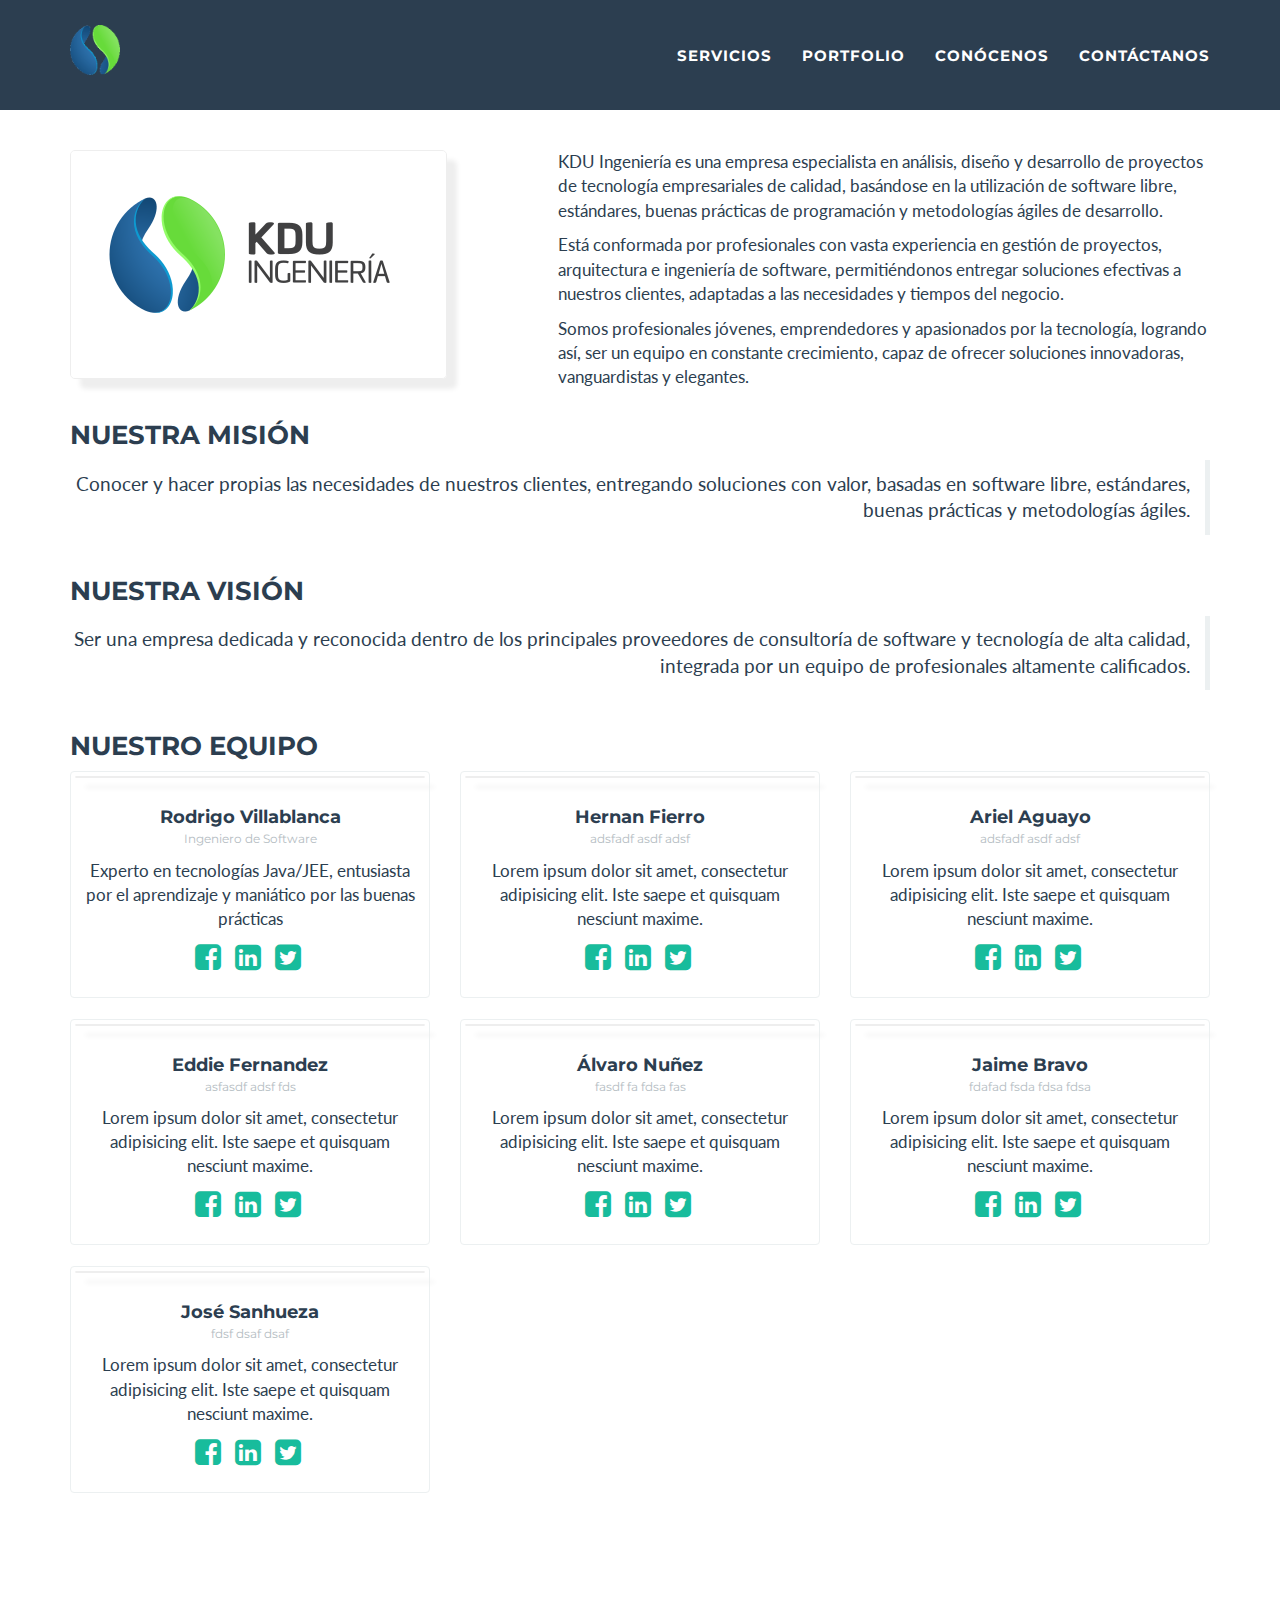
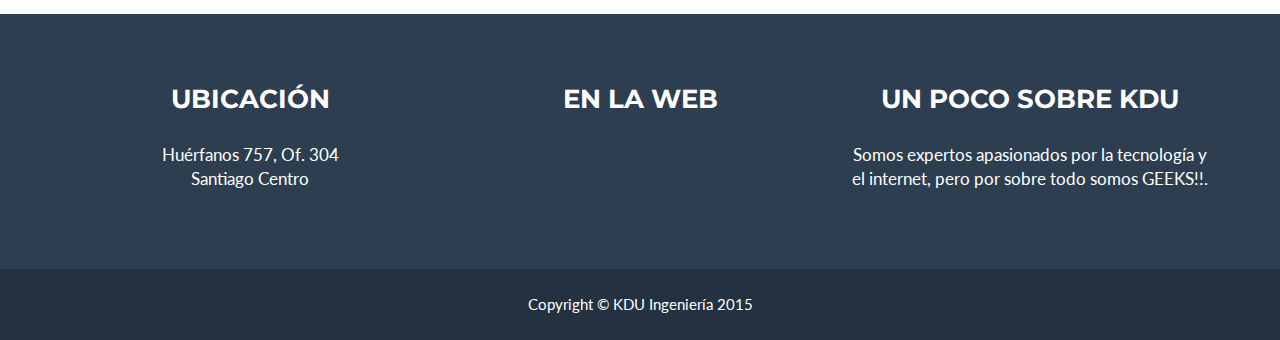
==== about.html @ 7735a039 "Fix" ====
<!DOCTYPE html>
<html lang="en">
    <head>
        <meta charset="utf-8">
        <meta http-equiv="X-UA-Compatible" content="IE=edge">
        <meta name="viewport" content="width=device-width, initial-scale=1">
        <!--@todo Pendiente-->
        <meta name="description" content="">
        <meta name="author" content="Rodrigo Villablanca">
        <title>KDU Ingeniería</title>

        <link href="css/bootstrap.css" rel="stylesheet">
        <link href="css/freelancer.css" rel="stylesheet">
        <link rel="stylesheet" href="css/animate.min.css" type="text/css">
        <link href="font-awesome/css/font-awesome.css" rel="stylesheet" type="text/css">
        <link href="http://fonts.googleapis.com/css?family=Montserrat:400,700" rel="stylesheet" type="text/css">
        <link href="http://fonts.googleapis.com/css?family=Lato:400,700,400italic,700italic" rel="stylesheet" type="text/css">

        <!-- HTML5 Shim and Respond.js IE8 support of HTML5 elements and media queries -->
        <!-- WARNING: Respond.js doesn't work if you view the page via file:// -->
        <!--[if lt IE 9]>
            <script src="https://oss.maxcdn.com/libs/html5shiv/3.7.0/html5shiv.js"></script>
            <script src="https://oss.maxcdn.com/libs/respond.js/1.4.2/respond.min.js"></script>
        <![endif]-->

    </head>
    <body id="page-top">

        <!-- Navigation -->
        <nav class="navbar navbar-default navbar-fixed-top">
            <div class="container">
                <!-- Brand and toggle get grouped for better mobile display -->
                <div class="navbar-header page-scroll">
                    <button type="button" class="navbar-toggle" data-toggle="collapse" data-target="#bs-example-navbar-collapse-1">
                        <span class="sr-only">Toggle navigation</span>
                        <span class="icon-bar"></span>
                        <span class="icon-bar"></span>
                        <span class="icon-bar"></span>
                    </button>

                    <a href="index.html"><img class="img-responsive" width="50" height="50" src="img/profile.png" alt=""></a>
                </div>

                <!-- Collect the nav links, forms, and other content for toggling -->
                <div class="collapse navbar-collapse" id="bs-example-navbar-collapse-1">
                    <ul class="nav navbar-nav navbar-right">
                        <li class="hidden">
                            <a href="#page-top"></a>
                        </li>
                        <li class="page-scroll">
                            <a href="services.html">Servicios</a>
                        </li>
                        <li class="page-scroll">
                            <a href="portafolio.html">Portfolio</a>
                        </li>
                        <li class="page-scroll">
                            <a href="about.html">Conócenos</a>
                        </li>
                        <li class="page-scroll">
                            <a href="contact.html">Contáctanos</a>
                        </li>
                    </ul>
                </div>
                <!-- /.navbar-collapse -->
            </div>
            <!-- /.container-fluid -->
        </nav>

        <section id="about">
            <div class="container">
                <div class="row">
                    <div class="col-sm-4">
                        <img src="img/about.png" class="wow pulse"/>
                    </div>
                    <div class="col-sm-7 col-sm-offset-1">
                        <p>KDU Ingeniería es una empresa especialista en análisis, diseño y desarrollo de proyectos de tecnología
                            empresariales de calidad, basándose en la utilización de software libre, estándares, buenas prácticas de
                            programación y metodologías ágiles de desarrollo.</p>
                        <p>Está conformada por profesionales con vasta experiencia en gestión de proyectos,
                            arquitectura e ingeniería de software, permitiéndonos entregar soluciones efectivas a nuestros clientes,
                            adaptadas a las necesidades y tiempos del negocio.</p>
                        <p>Somos profesionales jóvenes, emprendedores y apasionados por la tecnología, logrando así, ser un
                            equipo en constante crecimiento, capaz de ofrecer soluciones innovadoras, vanguardistas y elegantes.</p>
                    </div>
                </div>
                <div class="row mision">
                    <div class="col-sm-12">
                        <h3>Nuestra Misión</h3>
                        <blockquote class="blockquote-reverse">
                            Conocer y hacer propias las necesidades de nuestros clientes, entregando soluciones con valor, basadas
                            en software libre, estándares, buenas prácticas y metodologías ágiles.
                        </blockquote>
                    </div>
                </div>
                <div class="row mision">
                    <div class="col-sm-12">
                        <h3>Nuestra Visión</h3>
                        <blockquote class="blockquote-reverse">
                            Ser una empresa dedicada y reconocida dentro de los principales proveedores de consultoría de software
                            y tecnología de alta calidad, integrada por un equipo de profesionales altamente calificados.
                        </blockquote>
                    </div>
                </div>
                <div class="row team">
                    <div class="col-sm-12">
                        <h3>Nuestro equipo</h3>
                    </div>
                    <div class="col-sm-4 text-center">
                        <div class="thumbnail">
                            <img class="img-responsive" src="http://placehold.it/750x450" alt="">
                            <div class="caption">
                                <h3>Rodrigo Villablanca<br>
                                    <small>Ingeniero de Software</small>
                                </h3>
                                <p>Experto en tecnologías Java/JEE, entusiasta por el aprendizaje y maniático por las buenas prácticas</p>
                                <ul class="list-inline">
                                    <li><a href="#"><i class="fa fa-2x fa-facebook-square"></i></a>
                                    </li>
                                    <li><a href="#"><i class="fa fa-2x fa-linkedin-square"></i></a>
                                    </li>
                                    <li><a href="#"><i class="fa fa-2x fa-twitter-square"></i></a>
                                    </li>
                                </ul>
                            </div>
                        </div>
                    </div>
                    <div class="col-sm-4 text-center">
                        <div class="thumbnail">
                            <img class="img-responsive" src="http://placehold.it/750x450" alt="">
                            <div class="caption">
                                <h3>Hernan Fierro<br>
                                    <small>adsfadf asdf adsf </small>
                                </h3>
                                <p>Lorem ipsum dolor sit amet, consectetur adipisicing elit. Iste saepe et quisquam nesciunt maxime.</p>
                                <ul class="list-inline">
                                    <li><a href="#"><i class="fa fa-2x fa-facebook-square"></i></a>
                                    </li>
                                    <li><a href="#"><i class="fa fa-2x fa-linkedin-square"></i></a>
                                    </li>
                                    <li><a href="#"><i class="fa fa-2x fa-twitter-square"></i></a>
                                    </li>
                                </ul>
                            </div>
                        </div>
                    </div>
                    <div class="col-sm-4 text-center">
                        <div class="thumbnail">
                            <img class="img-responsive" src="http://placehold.it/750x450" alt="">
                            <div class="caption">
                                <h3>Ariel Aguayo<br>
                                    <small>adsfadf asdf adsf </small>
                                </h3>
                                <p>Lorem ipsum dolor sit amet, consectetur adipisicing elit. Iste saepe et quisquam nesciunt maxime.</p>
                                <ul class="list-inline">
                                    <li><a href="#"><i class="fa fa-2x fa-facebook-square"></i></a>
                                    </li>
                                    <li><a href="#"><i class="fa fa-2x fa-linkedin-square"></i></a>
                                    </li>
                                    <li><a href="#"><i class="fa fa-2x fa-twitter-square"></i></a>
                                    </li>
                                </ul>
                            </div>
                        </div>
                    </div>
                    <div class="col-sm-4 text-center">
                        <div class="thumbnail">
                            <img class="img-responsive" src="http://placehold.it/750x450" alt="">
                            <div class="caption">
                                <h3>Eddie Fernandez<br>
                                    <small> asfasdf adsf fds</small>
                                </h3>
                                <p>Lorem ipsum dolor sit amet, consectetur adipisicing elit. Iste saepe et quisquam nesciunt maxime.</p>
                                <ul class="list-inline">
                                    <li><a href="#"><i class="fa fa-2x fa-facebook-square"></i></a>
                                    </li>
                                    <li><a href="#"><i class="fa fa-2x fa-linkedin-square"></i></a>
                                    </li>
                                    <li><a href="#"><i class="fa fa-2x fa-twitter-square"></i></a>
                                    </li>
                                </ul>
                            </div>
                        </div>
                    </div>
                    <div class="col-sm-4 text-center">
                        <div class="thumbnail">
                            <img class="img-responsive" src="http://placehold.it/750x450" alt="">
                            <div class="caption">
                                <h3>Álvaro Nuñez<br>
                                    <small> fasdf fa fdsa fas </small>
                                </h3>
                                <p>Lorem ipsum dolor sit amet, consectetur adipisicing elit. Iste saepe et quisquam nesciunt maxime.</p>
                                <ul class="list-inline">
                                    <li><a href="#"><i class="fa fa-2x fa-facebook-square"></i></a>
                                    </li>
                                    <li><a href="#"><i class="fa fa-2x fa-linkedin-square"></i></a>
                                    </li>
                                    <li><a href="#"><i class="fa fa-2x fa-twitter-square"></i></a>
                                    </li>
                                </ul>
                            </div>
                        </div>
                    </div>
                    <div class="col-sm-4 text-center">
                        <div class="thumbnail">
                            <img class="img-responsive" src="http://placehold.it/750x450" alt="">
                            <div class="caption">
                                <h3>Jaime Bravo<br>
                                    <small> fdafad fsda fdsa fdsa </small>
                                </h3>
                                <p>Lorem ipsum dolor sit amet, consectetur adipisicing elit. Iste saepe et quisquam nesciunt maxime.</p>
                                <ul class="list-inline">
                                    <li><a href="#"><i class="fa fa-2x fa-facebook-square"></i></a>
                                    </li>
                                    <li><a href="#"><i class="fa fa-2x fa-linkedin-square"></i></a>
                                    </li>
                                    <li><a href="#"><i class="fa fa-2x fa-twitter-square"></i></a>
                                    </li>
                                </ul>
                            </div>
                        </div>
                    </div>
                    <div class="col-sm-4 text-center">
                        <div class="thumbnail">
                            <img class="img-responsive" src="http://placehold.it/750x450" alt="">
                            <div class="caption">
                                <h3>José Sanhueza<br>
                                    <small> fdsf dsaf dsaf </small>
                                </h3>
                                <p>Lorem ipsum dolor sit amet, consectetur adipisicing elit. Iste saepe et quisquam nesciunt maxime.</p>
                                <ul class="list-inline">
                                    <li><a href="#"><i class="fa fa-2x fa-facebook-square"></i></a>
                                    </li>
                                    <li><a href="#"><i class="fa fa-2x fa-linkedin-square"></i></a>
                                    </li>
                                    <li><a href="#"><i class="fa fa-2x fa-twitter-square"></i></a>
                                    </li>
                                </ul>
                            </div>
                        </div>
                    </div>
                </div>
            </div>
        </section>



        <!-- Footer -->
        <footer class="text-center">
            <div class="footer-above">
                <div class="container">
                    <div class="row">
                        <div class="footer-col col-sm-4">
                            <h3>Ubicación</h3>
                            <p>Huérfanos 757, Of. 304<br/>Santiago Centro</p>
                        </div>
                        <div class="footer-col col-sm-4">
                            <h3>En la Web</h3>
                            <ul class="list-inline">
                                <li class="wow slideInUp">
                                    <a href="#" class="btn-social btn-outline"><i class="fa fa-fw fa-facebook"></i></a>
                                </li>
                                <li class="wow slideInDown">
                                    <a href="#" class="btn-social btn-outline"><i class="fa fa-fw fa-twitter"></i></a>
                                </li>
                                <li class="wow slideInUp">
                                    <a href="#" class="btn-social btn-outline"><i class="fa fa-fw fa-linkedin"></i></a>
                                </li>
                            </ul>
                        </div>
                        <div class="footer-col col-sm-4">
                            <h3>Un poco sobre KDU</h3>
                            <p>Somos expertos apasionados por la tecnología y el internet, pero por sobre todo somos GEEKS!!.</p>
                        </div>
                    </div>
                </div>
            </div>
            <div class="footer-below">
                <div class="container">
                    <div class="row">
                        <div class="col-lg-12">
                            Copyright &copy; KDU Ingeniería 2015
                        </div>
                    </div>
                </div>
            </div>
        </footer>

        <!-- Scroll to Top Button (Only visible on small and extra-small screen sizes) -->
        <div class="scroll-top page-scroll visible-xs visible-sm">
            <a class="btn btn-primary" href="#page-top">
                <i class="fa fa-chevron-up"></i>
            </a>
        </div>

        <script src="js/jquery.js"></script>
        <script src="js/bootstrap.js"></script>

        <script src="http://cdnjs.cloudflare.com/ajax/libs/jquery-easing/1.3/jquery.easing.min.js"></script>
        <script src="js/classie.js"></script>
        <script src="js/cbpAnimatedHeader.js"></script>

        <script src="js/jquery.easing.min.js"></script>
        <script src="js/wow.min.js"></script>

        <script src="js/jqBootstrapValidation.js"></script>
        <script src="js/contact_me.js"></script>

        <script src="js/freelancer.js"></script>
    </body>

</html>
---- css/freelancer.css ----
/*!
 * Start Bootstrap - Freelancer Bootstrap Theme (http://startbootstrap.com)
 * Code licensed under the Apache License v2.0.
 * For details, see http://www.apache.org/licenses/LICENSE-2.0.
 */

body {
    overflow-x: hidden;
}

p {
    font-size: 17px;
}

p.small {
    font-size: 16px;
}

a,
a:hover,
a:focus,
a:active,
a.active {
    outline: 0;
    color: #18bc9c;
}

h1,
h2,
h3,
h4,
h5,
h6 {
    text-transform: uppercase;
    font-family: Montserrat,"Helvetica Neue",Helvetica,Arial,sans-serif;
    font-weight: 700;
}

hr.star-light,
hr.star-primary {
    margin: 25px auto 30px;
    padding: 0;
    max-width: 250px;
    border: 0;
    border-top: solid 5px;
    text-align: center;
}

hr.star-light:after,
hr.star-primary:after {
    content: "\f005";
    display: inline-block;
    position: relative;
    top: -.8em;
    padding: 0 .25em;
    font-family: FontAwesome;
    font-size: 2em;
}

hr.star-light {
    border-color: #fff;
}

hr.star-light:after {
    color: #fff;
    background-color: #18bc9c;
}

hr.star-primary {
    border-color: #2c3e50;
}

hr.star-primary:after {
    color: #2c3e50;
    background-color: #fff;
}

.img-centered {
    margin: 0 auto;
}

header {
    text-align: center;
    color: #fff;
    background: #18bc9c;
}

header .container {
    padding-top: 100px;
    padding-bottom: 50px;
}

header img {
    display: block;
    margin: 0 auto 20px;
}

header .intro-text .name {
    display: block;
    text-transform: uppercase;
    font-family: Montserrat,"Helvetica Neue",Helvetica,Arial,sans-serif;
    font-size: 2em;
    font-weight: 700;
}

header .intro-text .skills {
    font-size: 1.25em;
    font-weight: 300;
}

@media(min-width:768px) {
    header .container {
        padding-top: 200px;
        padding-bottom: 100px;
    }

    header .intro-text .name {
        font-size: 4.75em;
    }

    header .intro-text .skills {
        font-size: 1.75em;
    }
}

@media(min-width:768px) {
    .navbar-fixed-top {
        padding: 25px 0;
        -webkit-transition: padding .3s;
        -moz-transition: padding .3s;
        transition: padding .3s;
    }

    .navbar-fixed-top .navbar-brand {
        font-size: 2em;
        -webkit-transition: all .3s;
        -moz-transition: all .3s;
        transition: all .3s;
    }

    .navbar-fixed-top.navbar-shrink {
        padding: 10px 0;
    }

    .navbar-fixed-top.navbar-shrink .navbar-brand {
        font-size: 1.5em;
    }
}

.navbar {
    text-transform: uppercase;
    font-family: Montserrat,"Helvetica Neue",Helvetica,Arial,sans-serif;
    font-weight: 700;
}

.navbar a:focus {
    outline: 0;
}

.navbar .navbar-nav {
    letter-spacing: 1px;
}

.navbar .navbar-nav li a:focus {
    outline: 0;
}

.navbar-default,
.navbar-inverse {
    border: 0;
}

section {
    padding: 100px 0;
}

section h2 {
    margin: 0;
    font-size: 3em;
}

section.success {
    color: #fff;
    background: #18bc9c;
}

section.success a,
section.success a:hover,
section.success a:focus,
section.success a:active,
section.success a.active {
    outline: 0;
    color: #2c3e50;
}

@media(max-width:767px) {
    section {
        padding: 75px 0;
    }

    section.first {
        padding-top: 75px;
    }
}

#portfolio .portfolio-item {
    right: 0;
    margin: 0 0 15px;
}

#portfolio .portfolio-item .portfolio-link {
    display: block;
    position: relative;
    margin: 0 auto;
    max-width: 400px;
}

#portfolio .portfolio-item .portfolio-link .caption {
    position: absolute;
    width: 100%;
    height: 100%;
    opacity: 0;
    background: rgba(24,188,156,.9);
    -webkit-transition: all ease .5s;
    -moz-transition: all ease .5s;
    transition: all ease .5s;
}

#portfolio .portfolio-item .portfolio-link .caption:hover {
    opacity: 1;
}

#portfolio .portfolio-item .portfolio-link .caption .caption-content {
    position: absolute;
    top: 50%;
    width: 100%;
    height: 20px;
    margin-top: -12px;
    text-align: center;
    font-size: 20px;
    color: #fff;
}

#portfolio .portfolio-item .portfolio-link .caption .caption-content i {
    margin-top: -12px;
}

#portfolio .portfolio-item .portfolio-link .caption .caption-content h3,
#portfolio .portfolio-item .portfolio-link .caption .caption-content h4 {
    margin: 0;
}

#portfolio * {
    z-index: 2;
}

@media(min-width:767px) {
    #portfolio .portfolio-item {
        margin: 0 0 30px;
    }
}

.btn-outline {
    margin-top: 15px;
    border: solid 2px #fff;
    font-size: 20px;
    color: #fff;
    background: 0 0;
    transition: all .3s ease-in-out;
}

.btn-outline:hover,
.btn-outline:focus,
.btn-outline:active,
.btn-outline.active {
    border: solid 2px #fff;
    color: #18bc9c;
    background: #fff;
}

.floating-label-form-group {
    position: relative;
    margin-bottom: 0;
    padding-bottom: .5em;
    border-bottom: 1px solid #eee;
}

.floating-label-form-group input,
.floating-label-form-group textarea {
    z-index: 1;
    position: relative;
    padding-right: 0;
    padding-left: 0;
    border: 0;
    border-radius: 0;
    font-size: 1.5em;
    background: 0 0;
    box-shadow: none!important;
    resize: none;
}

.floating-label-form-group label {
    display: block;
    z-index: 0;
    position: relative;
    top: 2em;
    margin: 0;
    font-size: .85em;
    line-height: 1.764705882em;
    vertical-align: middle;
    vertical-align: baseline;
    opacity: 0;
    -webkit-transition: top .3s ease,opacity .3s ease;
    -moz-transition: top .3s ease,opacity .3s ease;
    -ms-transition: top .3s ease,opacity .3s ease;
    transition: top .3s ease,opacity .3s ease;
}

.floating-label-form-group::not(:first-child) {
    padding-left: 14px;
    border-left: 1px solid #eee;
}

.floating-label-form-group-with-value label {
    top: 0;
    opacity: 1;
}

.floating-label-form-group-with-focus label {
    color: #18bc9c;
}

form .row:first-child .floating-label-form-group {
    border-top: 1px solid #eee;
}

footer {
    color: #fff;
}

footer h3 {
    margin-bottom: 30px;
}

footer .footer-above {
    padding-top: 50px;
    background-color: #2c3e50;
}

footer .footer-col {
    margin-bottom: 50px;
}

footer .footer-below {
    padding: 25px 0;
    background-color: #233140;
}

.btn-social {
    display: inline-block;
    width: 50px;
    height: 50px;
    border: 2px solid #fff;
    border-radius: 100%;
    text-align: center;
    font-size: 20px;
    line-height: 45px;
}

.btn:focus,
.btn:active,
.btn.active {
    outline: 0;
}

.scroll-top {
    z-index: 1049;
    position: fixed;
    right: 2%;
    bottom: 2%;
    width: 50px;
    height: 50px;
}

.scroll-top .btn {
    width: 50px;
    height: 50px;
    border-radius: 100%;
    font-size: 20px;
    line-height: 28px;
}

.scroll-top .btn:focus {
    outline: 0;
}

.portfolio-modal .modal-content {
    padding: 100px 0;
    min-height: 100%;
    border: 0;
    border-radius: 0;
    text-align: center;
    background-clip: border-box;
    -webkit-box-shadow: none;
    box-shadow: none;
}

.portfolio-modal .modal-content h2 {
    margin: 0;
    font-size: 3em;
}

.portfolio-modal .modal-content img {
    margin-bottom: 30px;
}

.portfolio-modal .modal-content .item-details {
    margin: 30px 0;
}

.portfolio-modal .close-modal {
    position: absolute;
    top: 25px;
    right: 25px;
    width: 75px;
    height: 75px;
    background-color: transparent;
    cursor: pointer;
}

.portfolio-modal .close-modal:hover {
    opacity: .3;
}

.portfolio-modal .close-modal .lr {
    z-index: 1051;
    width: 1px;
    height: 75px;
    margin-left: 35px;
    background-color: #2c3e50;
    -webkit-transform: rotate(45deg);
    -ms-transform: rotate(45deg);
    transform: rotate(45deg);
}

.portfolio-modal .close-modal .lr .rl {
    z-index: 1052;
    width: 1px;
    height: 75px;
    background-color: #2c3e50;
    -webkit-transform: rotate(90deg);
    -ms-transform: rotate(90deg);
    transform: rotate(90deg);
}

.portfolio-modal .modal-backdrop {
    display: none;
    opacity: 0;
}

#contact, #portfolio, #about {margin-top: 50px;}
#about img{border: #eee 1px solid;border-radius: 5px;box-shadow: 10px 10px 5px #eee;}
.team .thumbnail h3 {font-size:18px;text-transform:initial;}
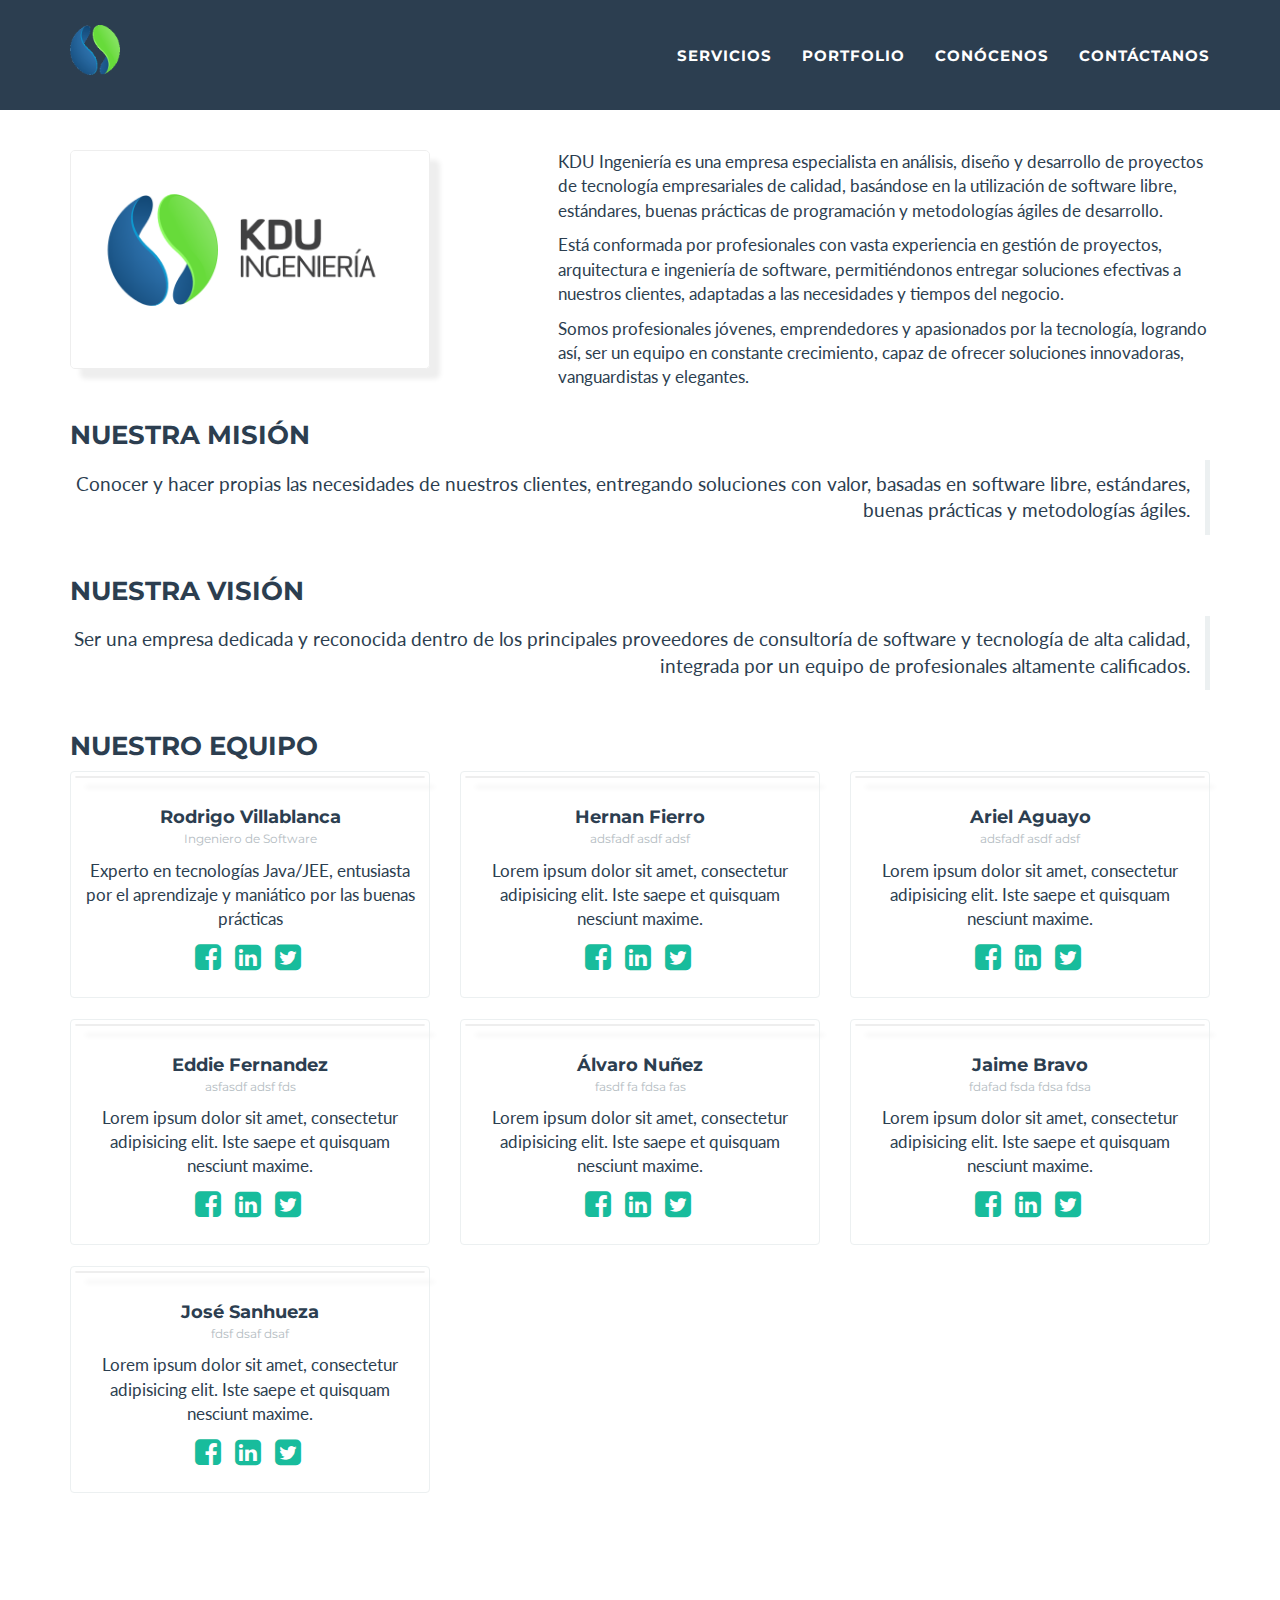
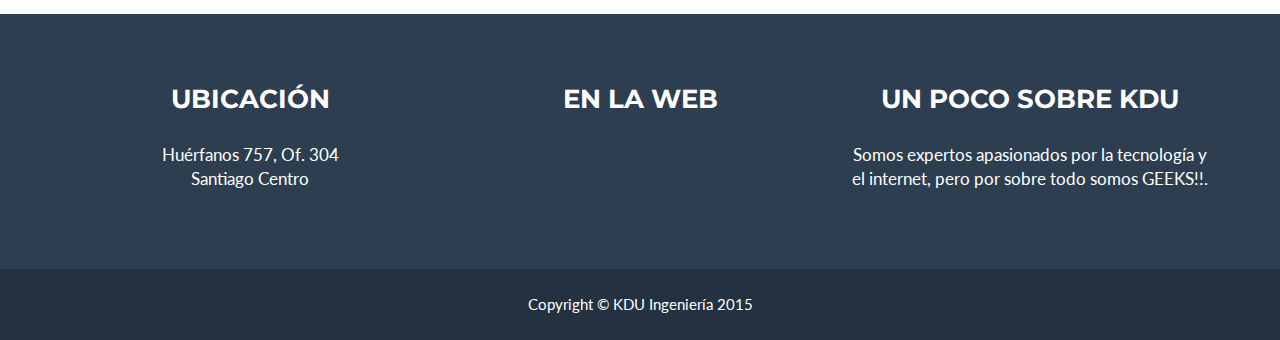
==== commit 8f6ef5a3: "Avances" ====
--- a/about.html
+++ b/about.html
@@ -70,7 +70,7 @@
             <div class="container">
                 <div class="row">
                     <div class="col-sm-4">
-                        <img src="img/about.png" class="wow pulse"/>
+                        <img src="img/about.png" class="wow pulse img-responsive"/>
                     </div>
                     <div class="col-sm-7 col-sm-offset-1">
                         <p>KDU Ingeniería es una empresa especialista en análisis, diseño y desarrollo de proyectos de tecnología
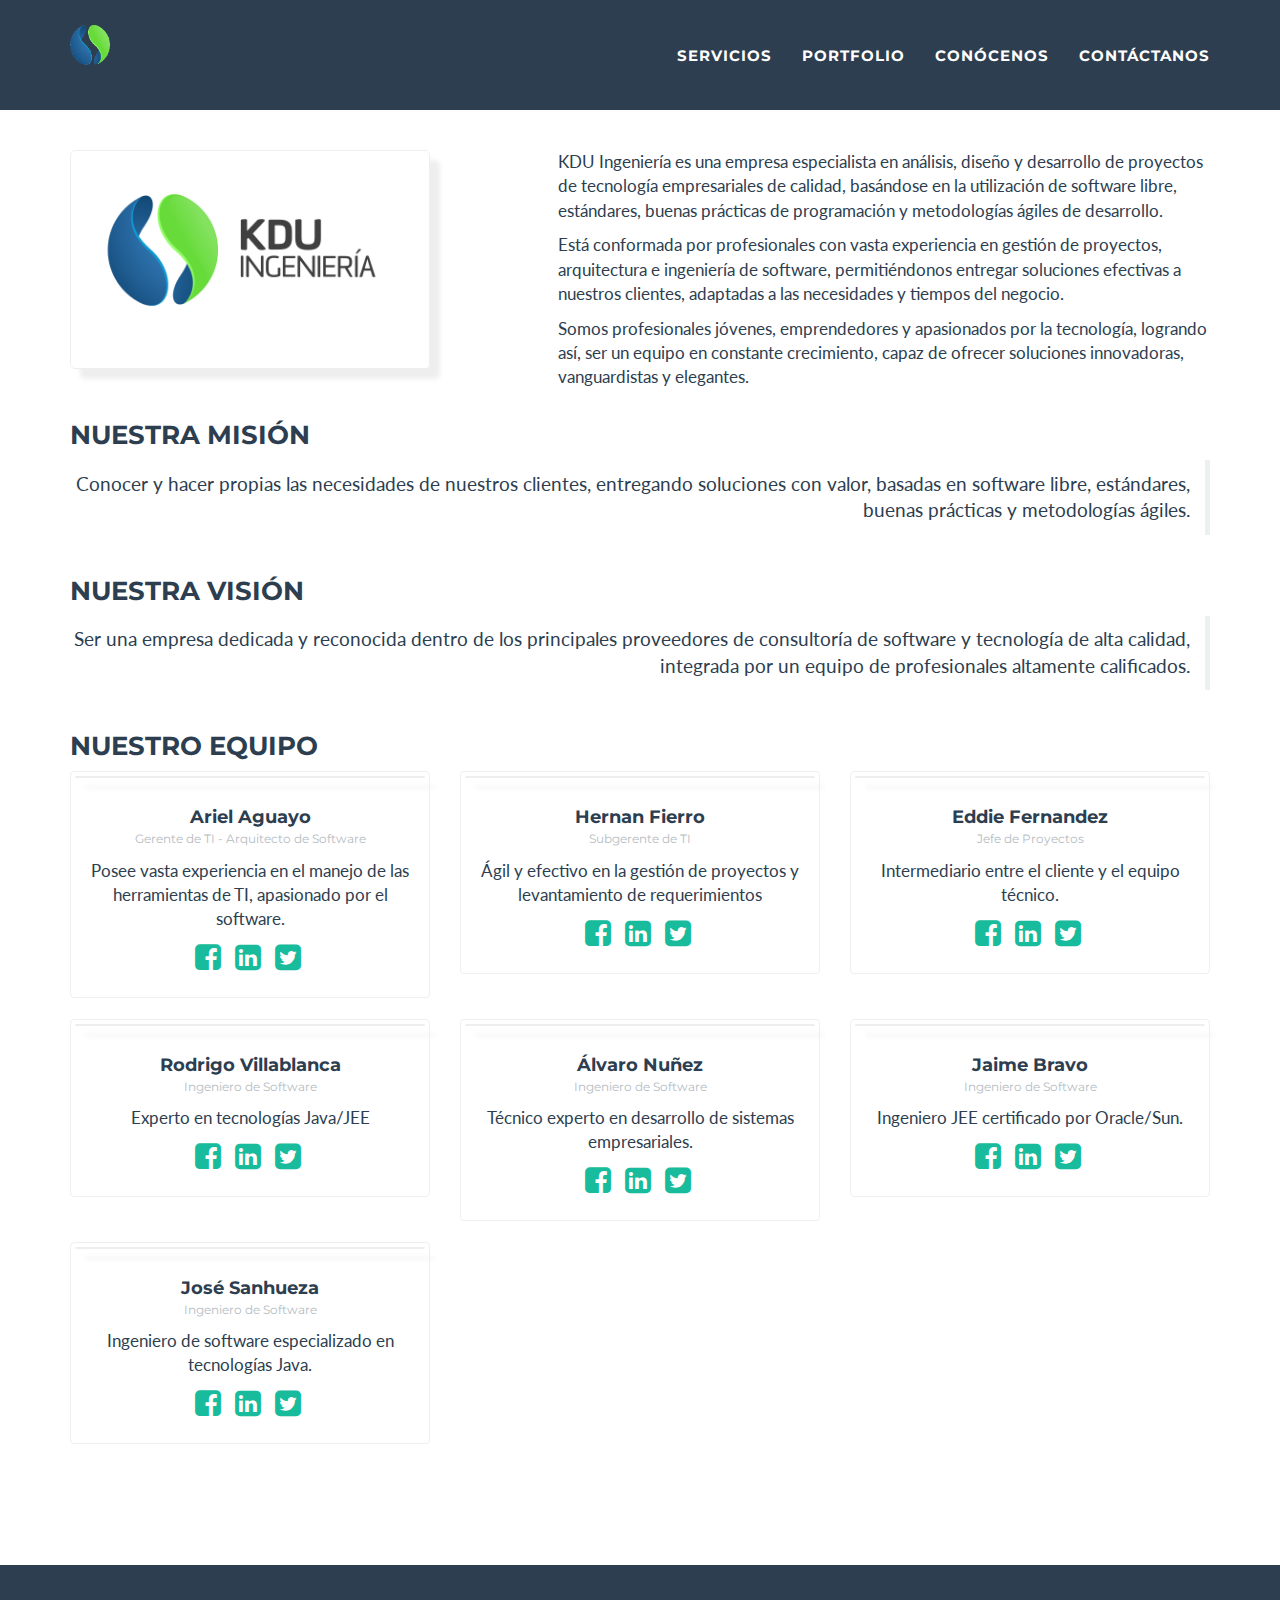
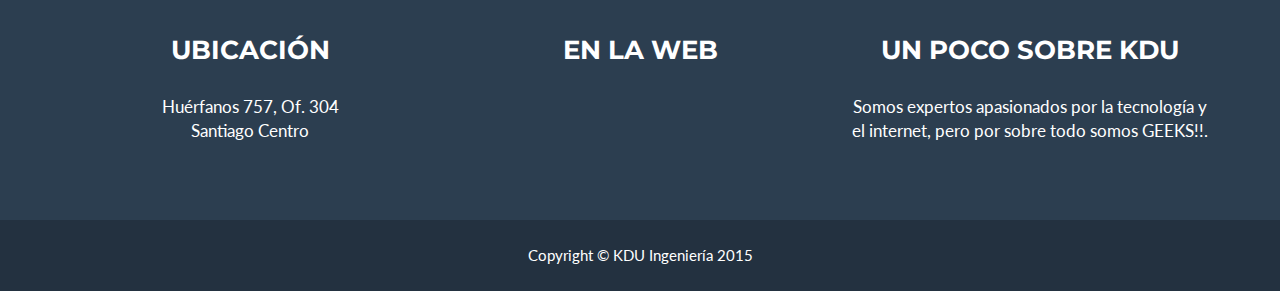
==== commit 01bb5bc0: "Avances" ====
--- a/about.html
+++ b/about.html
@@ -4,7 +4,6 @@
         <meta charset="utf-8">
         <meta http-equiv="X-UA-Compatible" content="IE=edge">
         <meta name="viewport" content="width=device-width, initial-scale=1">
-        <!--@todo Pendiente-->
         <meta name="description" content="">
         <meta name="author" content="Rodrigo Villablanca">
         <title>KDU Ingeniería</title>
@@ -38,7 +37,7 @@
                         <span class="icon-bar"></span>
                     </button>
 
-                    <a href="index.html"><img class="img-responsive" width="50" height="50" src="img/profile.png" alt=""></a>
+                    <a href="index.html"><img class="img-responsive" width="40" height="40" src="img/profile.png" alt=""></a>
                 </div>
 
                 <!-- Collect the nav links, forms, and other content for toggling -->
@@ -109,67 +108,69 @@
                         <div class="thumbnail">
                             <img class="img-responsive" src="http://placehold.it/750x450" alt="">
                             <div class="caption">
+                                <h3>Ariel Aguayo<br>
+                                    <small>Gerente de TI - Arquitecto de Software</small>
+                                </h3>
+                                <p>Posee vasta experiencia en el manejo de las herramientas de TI, apasionado por el software.</p>
+                                <ul class="list-inline">
+                                    <li><a href="#"><i class="fa fa-2x fa-facebook-square"></i></a>
+                                    </li>
+                                    <li><a href="#"><i class="fa fa-2x fa-linkedin-square"></i></a>
+                                    </li>
+                                    <li><a href="#"><i class="fa fa-2x fa-twitter-square"></i></a>
+                                    </li>
+                                </ul>
+                            </div>
+                        </div>
+                    </div>
+                    <div class="col-sm-4 text-center">
+                        <div class="thumbnail">
+                            <img class="img-responsive" src="http://placehold.it/750x450" alt="">
+                            <div class="caption">
+                                <h3>Hernan Fierro<br>
+                                    <small>Subgerente de TI</small>
+                                </h3>
+                                <p>Ágil y efectivo en la gestión de proyectos y levantamiento de requerimientos</p>
+                                <ul class="list-inline">
+                                    <li><a href="#"><i class="fa fa-2x fa-facebook-square"></i></a>
+                                    </li>
+                                    <li><a href="#"><i class="fa fa-2x fa-linkedin-square"></i></a>
+                                    </li>
+                                    <li><a href="#"><i class="fa fa-2x fa-twitter-square"></i></a>
+                                    </li>
+                                </ul>
+                            </div>
+                        </div>
+                    </div>
+                    <div class="col-sm-4 text-center">
+                        <div class="thumbnail">
+                            <img class="img-responsive" src="http://placehold.it/750x450" alt="">
+                            <div class="caption">
+                                <h3>Eddie Fernandez<br>
+                                    <small>Jefe de Proyectos</small>
+                                </h3>
+                                <p>Intermediario entre el cliente y el equipo técnico.</p>
+                                <ul class="list-inline">
+                                    <li><a href="#"><i class="fa fa-2x fa-facebook-square"></i></a>
+                                    </li>
+                                    <li><a href="#"><i class="fa fa-2x fa-linkedin-square"></i></a>
+                                    </li>
+                                    <li><a href="#"><i class="fa fa-2x fa-twitter-square"></i></a>
+                                    </li>
+                                </ul>
+                            </div>
+                        </div>
+                    </div>
+                </div>
+                <div class="row team">
+                    <div class="col-sm-4 text-center">
+                        <div class="thumbnail">
+                            <img class="img-responsive" src="http://placehold.it/750x450" alt="">
+                            <div class="caption">
                                 <h3>Rodrigo Villablanca<br>
                                     <small>Ingeniero de Software</small>
                                 </h3>
-                                <p>Experto en tecnologías Java/JEE, entusiasta por el aprendizaje y maniático por las buenas prácticas</p>
-                                <ul class="list-inline">
-                                    <li><a href="#"><i class="fa fa-2x fa-facebook-square"></i></a>
-                                    </li>
-                                    <li><a href="#"><i class="fa fa-2x fa-linkedin-square"></i></a>
-                                    </li>
-                                    <li><a href="#"><i class="fa fa-2x fa-twitter-square"></i></a>
-                                    </li>
-                                </ul>
-                            </div>
-                        </div>
-                    </div>
-                    <div class="col-sm-4 text-center">
-                        <div class="thumbnail">
-                            <img class="img-responsive" src="http://placehold.it/750x450" alt="">
-                            <div class="caption">
-                                <h3>Hernan Fierro<br>
-                                    <small>adsfadf asdf adsf </small>
-                                </h3>
-                                <p>Lorem ipsum dolor sit amet, consectetur adipisicing elit. Iste saepe et quisquam nesciunt maxime.</p>
-                                <ul class="list-inline">
-                                    <li><a href="#"><i class="fa fa-2x fa-facebook-square"></i></a>
-                                    </li>
-                                    <li><a href="#"><i class="fa fa-2x fa-linkedin-square"></i></a>
-                                    </li>
-                                    <li><a href="#"><i class="fa fa-2x fa-twitter-square"></i></a>
-                                    </li>
-                                </ul>
-                            </div>
-                        </div>
-                    </div>
-                    <div class="col-sm-4 text-center">
-                        <div class="thumbnail">
-                            <img class="img-responsive" src="http://placehold.it/750x450" alt="">
-                            <div class="caption">
-                                <h3>Ariel Aguayo<br>
-                                    <small>adsfadf asdf adsf </small>
-                                </h3>
-                                <p>Lorem ipsum dolor sit amet, consectetur adipisicing elit. Iste saepe et quisquam nesciunt maxime.</p>
-                                <ul class="list-inline">
-                                    <li><a href="#"><i class="fa fa-2x fa-facebook-square"></i></a>
-                                    </li>
-                                    <li><a href="#"><i class="fa fa-2x fa-linkedin-square"></i></a>
-                                    </li>
-                                    <li><a href="#"><i class="fa fa-2x fa-twitter-square"></i></a>
-                                    </li>
-                                </ul>
-                            </div>
-                        </div>
-                    </div>
-                    <div class="col-sm-4 text-center">
-                        <div class="thumbnail">
-                            <img class="img-responsive" src="http://placehold.it/750x450" alt="">
-                            <div class="caption">
-                                <h3>Eddie Fernandez<br>
-                                    <small> asfasdf adsf fds</small>
-                                </h3>
-                                <p>Lorem ipsum dolor sit amet, consectetur adipisicing elit. Iste saepe et quisquam nesciunt maxime.</p>
+                                <p>Experto en tecnologías Java/JEE</p>
                                 <ul class="list-inline">
                                     <li><a href="#"><i class="fa fa-2x fa-facebook-square"></i></a>
                                     </li>
@@ -186,9 +187,9 @@
                             <img class="img-responsive" src="http://placehold.it/750x450" alt="">
                             <div class="caption">
                                 <h3>Álvaro Nuñez<br>
-                                    <small> fasdf fa fdsa fas </small>
-                                </h3>
-                                <p>Lorem ipsum dolor sit amet, consectetur adipisicing elit. Iste saepe et quisquam nesciunt maxime.</p>
+                                    <small>Ingeniero de Software</small>
+                                </h3>
+                                <p>Técnico experto en desarrollo de sistemas empresariales.</p>
                                 <ul class="list-inline">
                                     <li><a href="#"><i class="fa fa-2x fa-facebook-square"></i></a>
                                     </li>
@@ -205,28 +206,30 @@
                             <img class="img-responsive" src="http://placehold.it/750x450" alt="">
                             <div class="caption">
                                 <h3>Jaime Bravo<br>
-                                    <small> fdafad fsda fdsa fdsa </small>
-                                </h3>
-                                <p>Lorem ipsum dolor sit amet, consectetur adipisicing elit. Iste saepe et quisquam nesciunt maxime.</p>
-                                <ul class="list-inline">
-                                    <li><a href="#"><i class="fa fa-2x fa-facebook-square"></i></a>
-                                    </li>
-                                    <li><a href="#"><i class="fa fa-2x fa-linkedin-square"></i></a>
-                                    </li>
-                                    <li><a href="#"><i class="fa fa-2x fa-twitter-square"></i></a>
-                                    </li>
-                                </ul>
-                            </div>
-                        </div>
-                    </div>
+                                    <small>Ingeniero de Software</small>
+                                </h3>
+                                <p>Ingeniero JEE certificado por Oracle/Sun.</p>
+                                <ul class="list-inline">
+                                    <li><a href="#"><i class="fa fa-2x fa-facebook-square"></i></a>
+                                    </li>
+                                    <li><a href="#"><i class="fa fa-2x fa-linkedin-square"></i></a>
+                                    </li>
+                                    <li><a href="#"><i class="fa fa-2x fa-twitter-square"></i></a>
+                                    </li>
+                                </ul>
+                            </div>
+                        </div>
+                    </div>
+                </div>
+                <div class="row team">
                     <div class="col-sm-4 text-center">
                         <div class="thumbnail">
                             <img class="img-responsive" src="http://placehold.it/750x450" alt="">
                             <div class="caption">
                                 <h3>José Sanhueza<br>
-                                    <small> fdsf dsaf dsaf </small>
-                                </h3>
-                                <p>Lorem ipsum dolor sit amet, consectetur adipisicing elit. Iste saepe et quisquam nesciunt maxime.</p>
+                                    <small>Ingeniero de Software</small>
+                                </h3>
+                                <p>Ingeniero de software especializado en tecnologías Java.</p>
                                 <ul class="list-inline">
                                     <li><a href="#"><i class="fa fa-2x fa-facebook-square"></i></a>
                                     </li>
@@ -241,8 +244,6 @@
                 </div>
             </div>
         </section>
-
-
 
         <!-- Footer -->
         <footer class="text-center">
--- a/css/freelancer.css
+++ b/css/freelancer.css
@@ -460,4 +460,7 @@
 
 #contact, #portfolio, #about {margin-top: 50px;}
 #about img{border: #eee 1px solid;border-radius: 5px;box-shadow: 10px 10px 5px #eee;}
-.team .thumbnail h3 {font-size:18px;text-transform:initial;}+.team .thumbnail h3 {font-size:18px;text-transform:initial;}
+#services{padding-top:150px;}
+.circle-icon {background: #2077b2;padding:30px;border-radius: 50%;
+}
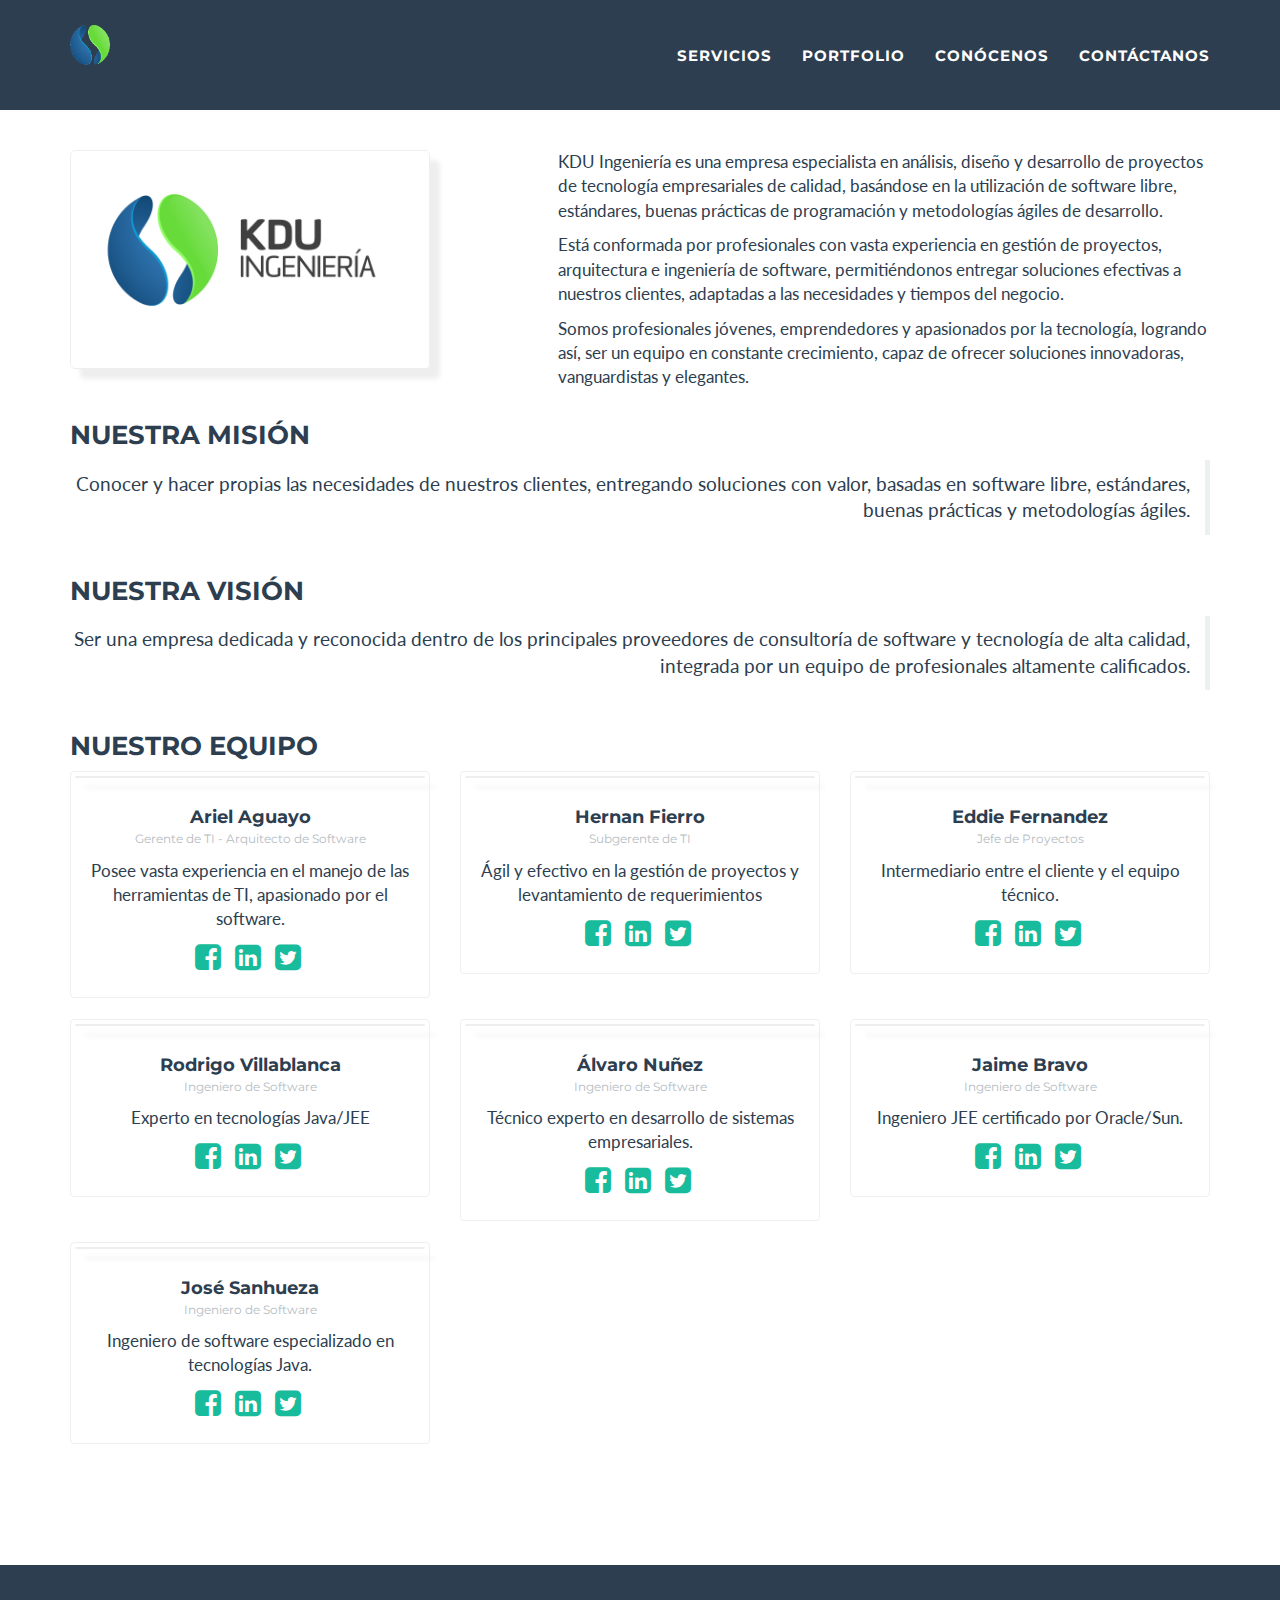
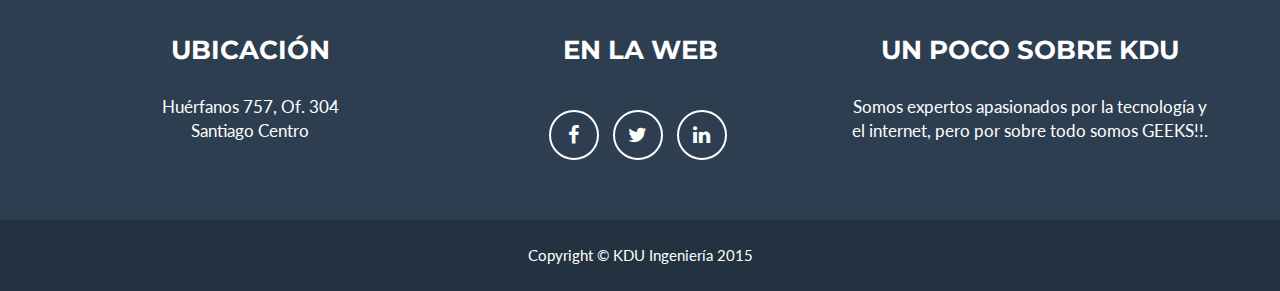
==== commit 9d42444a: "Se elimina jqBootstrapValidation" ====
--- a/about.html
+++ b/about.html
@@ -303,7 +303,7 @@
         <script src="js/jquery.easing.min.js"></script>
         <script src="js/wow.min.js"></script>
 
-        <script src="js/jqBootstrapValidation.js"></script>
+        
         <script src="js/contact_me.js"></script>
 
         <script src="js/freelancer.js"></script>
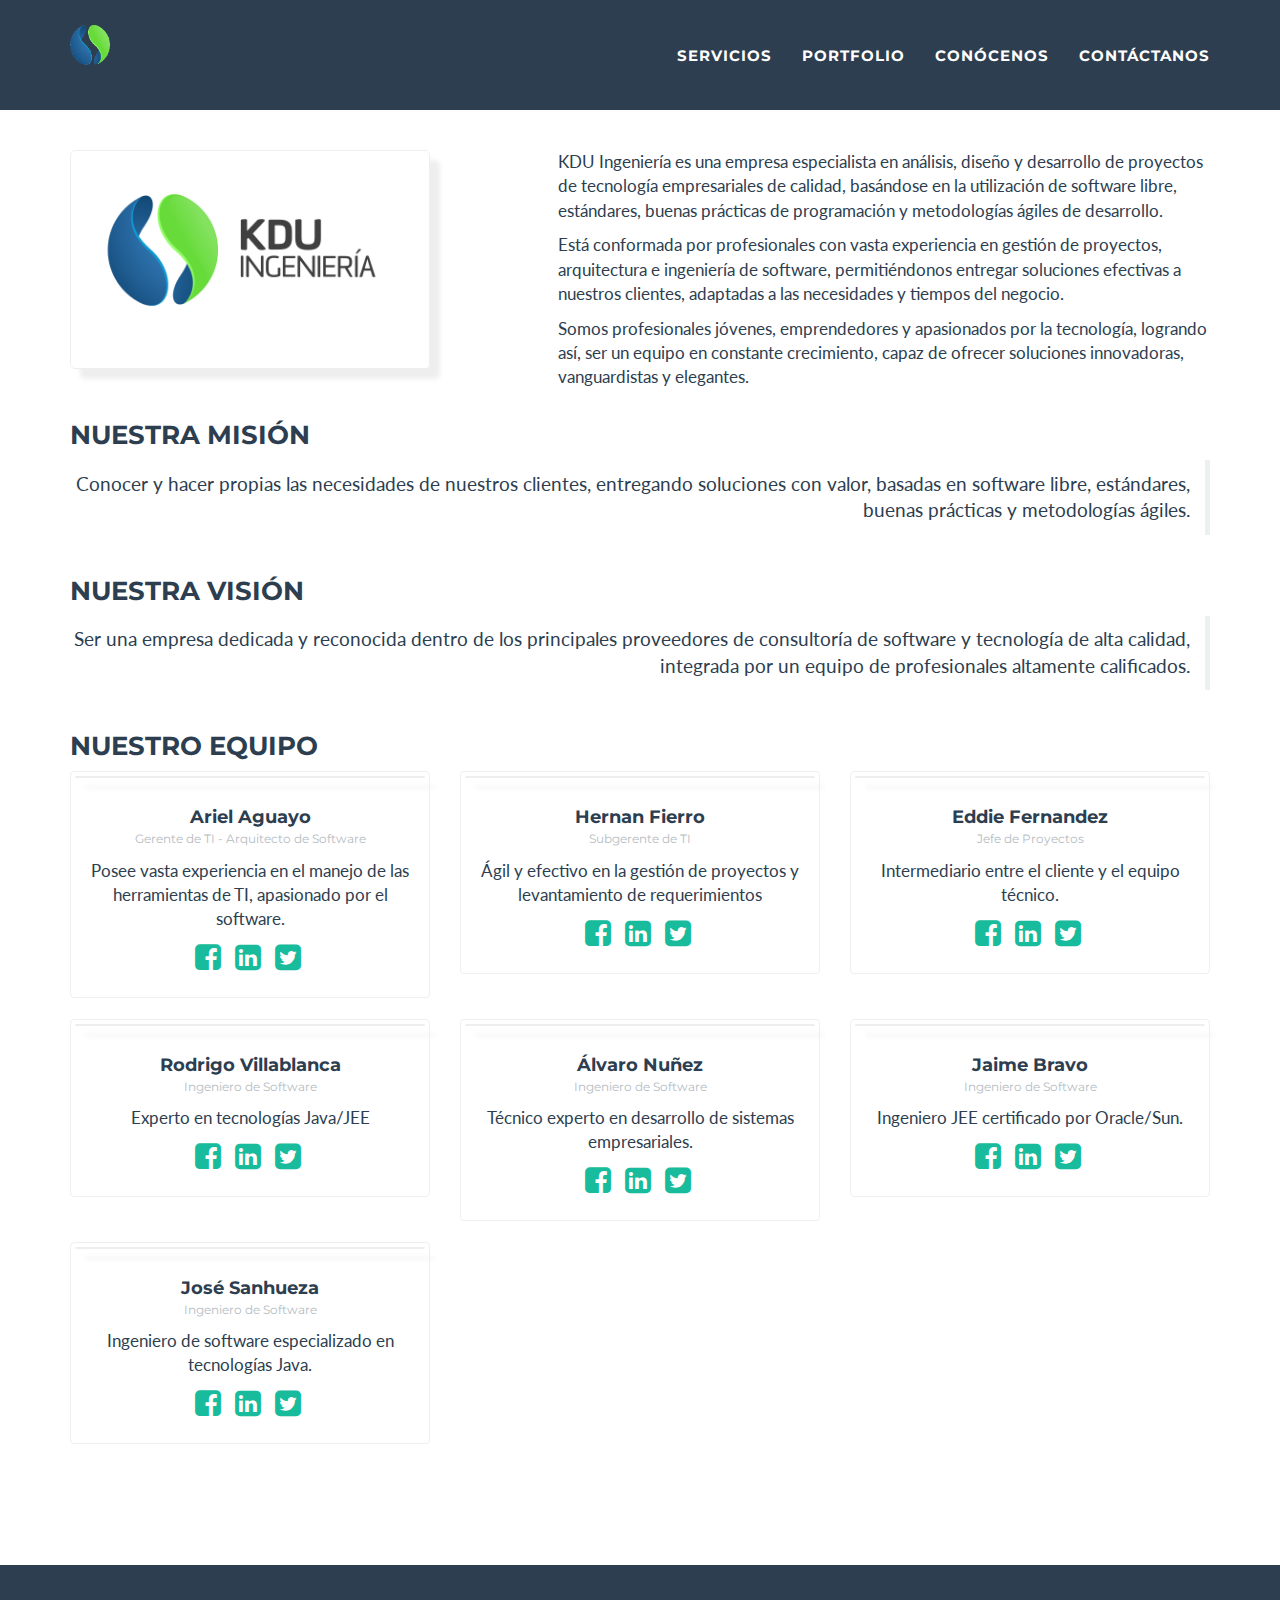
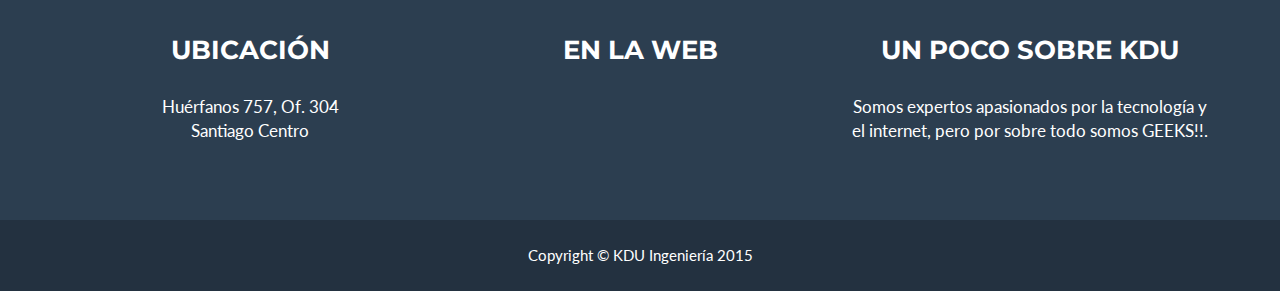
==== commit 18a25f0f: "Avances" ====
--- a/about.html
+++ b/about.html
@@ -304,7 +304,7 @@
         <script src="js/wow.min.js"></script>
 
         
-        <script src="js/contact_me.js"></script>
+        
 
         <script src="js/freelancer.js"></script>
     </body>
--- a/css/freelancer.css
+++ b/css/freelancer.css
@@ -462,5 +462,4 @@
 #about img{border: #eee 1px solid;border-radius: 5px;box-shadow: 10px 10px 5px #eee;}
 .team .thumbnail h3 {font-size:18px;text-transform:initial;}
 #services{padding-top:150px;}
-.circle-icon {background: #2077b2;padding:30px;border-radius: 50%;
-}
+.error{color:#ff0000;}
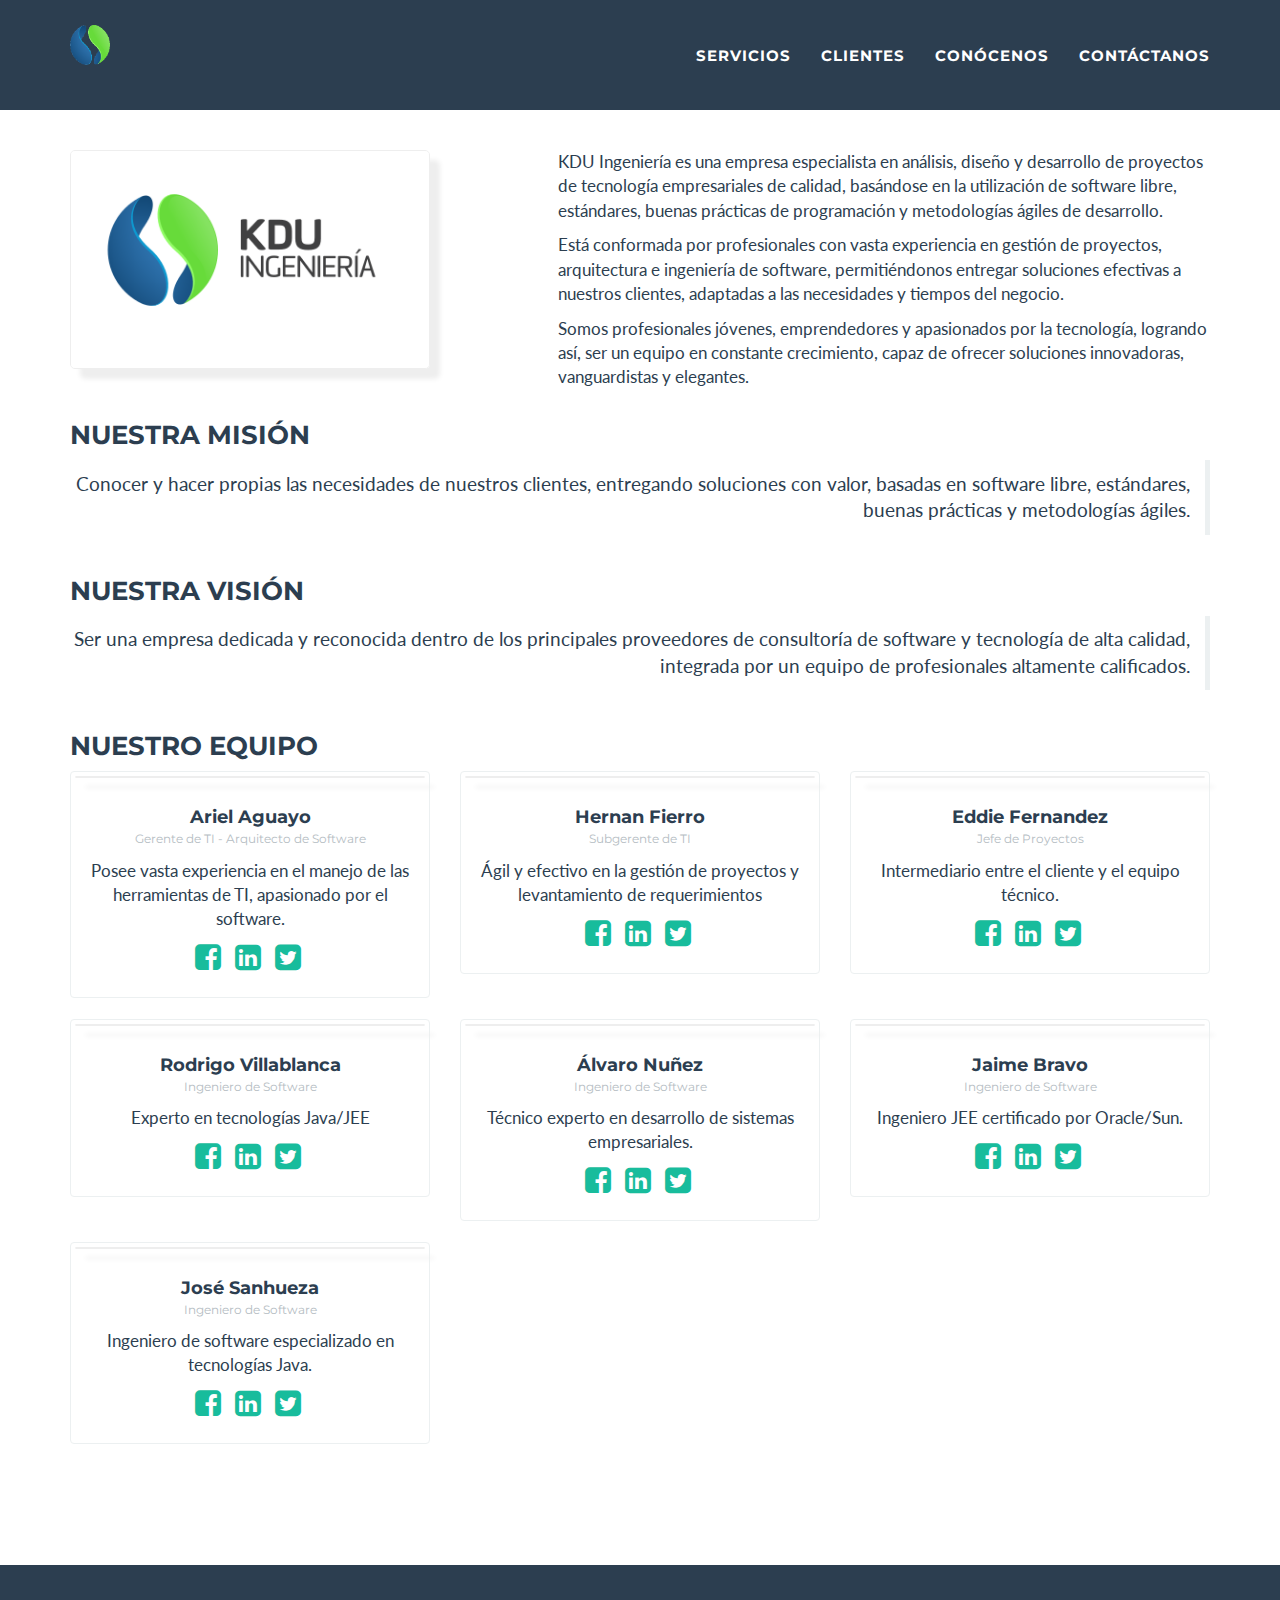
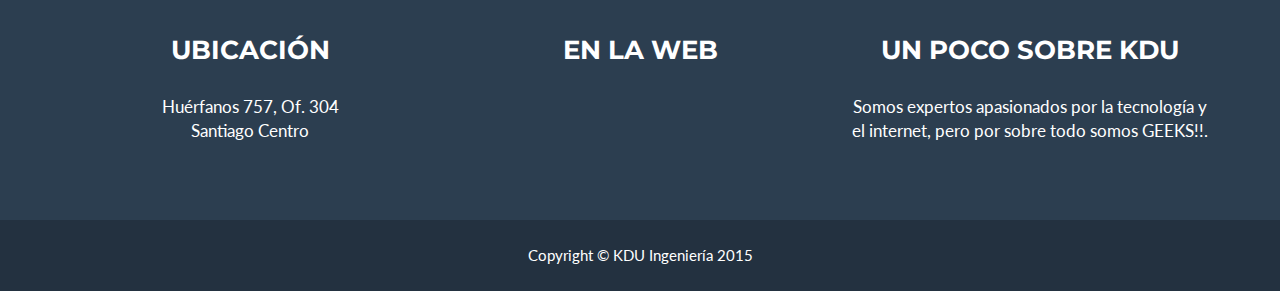
==== commit 38877976: "Avances" ====
--- a/about.html
+++ b/about.html
@@ -50,7 +50,7 @@
                             <a href="services.html">Servicios</a>
                         </li>
                         <li class="page-scroll">
-                            <a href="portafolio.html">Portfolio</a>
+                            <a href="portafolio.html">Clientes</a>
                         </li>
                         <li class="page-scroll">
                             <a href="about.html">Conócenos</a>
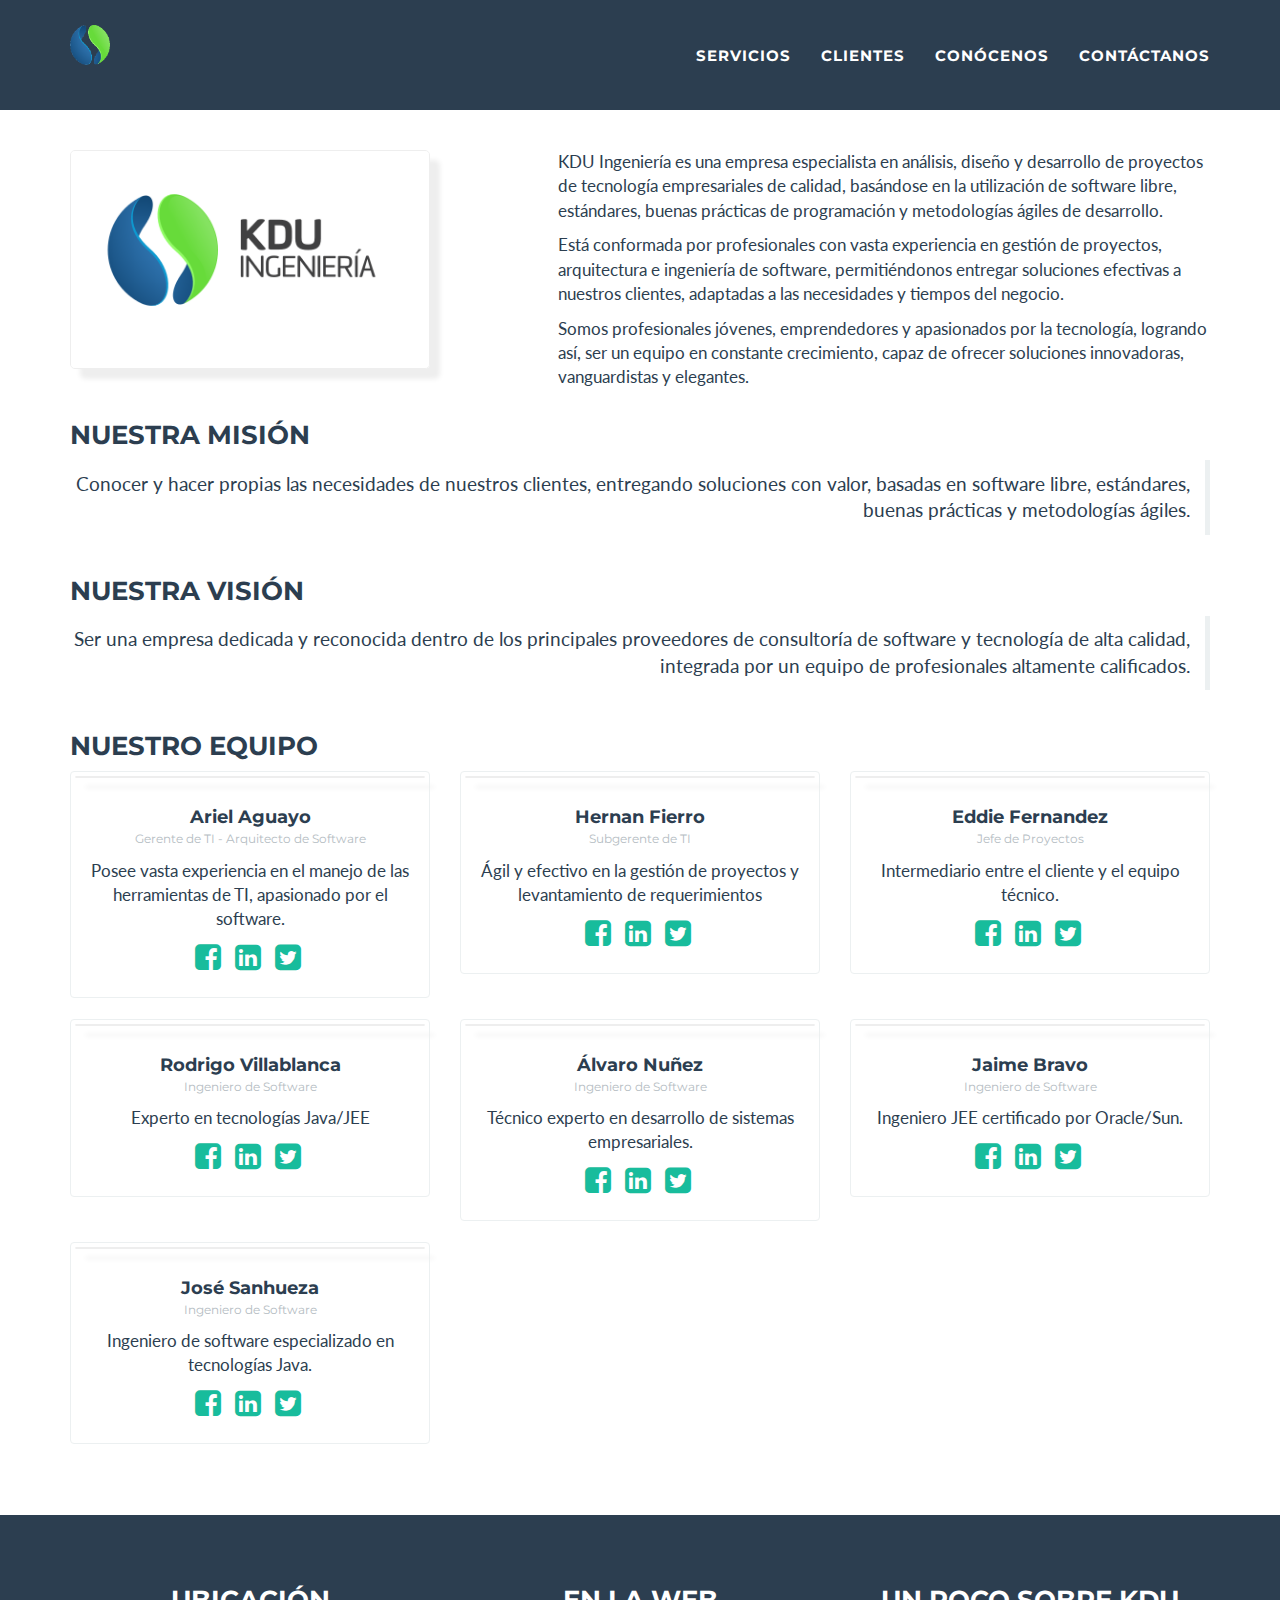
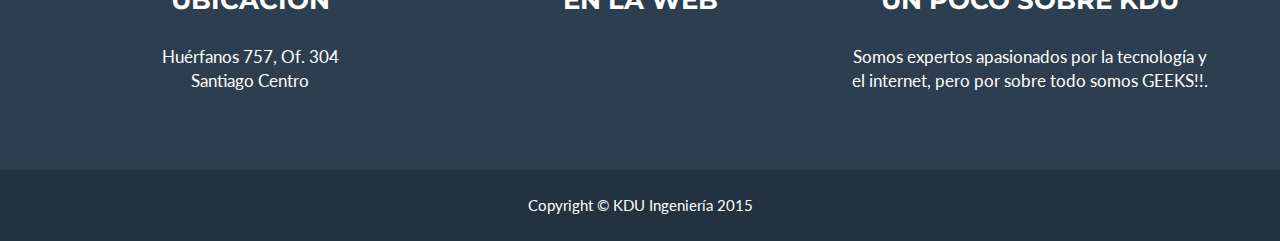
==== commit d495489a: "Avances" ====
--- a/about.html
+++ b/about.html
@@ -264,7 +264,7 @@
                                     <a href="#" class="btn-social btn-outline"><i class="fa fa-fw fa-twitter"></i></a>
                                 </li>
                                 <li class="wow slideInUp">
-                                    <a href="#" class="btn-social btn-outline"><i class="fa fa-fw fa-linkedin"></i></a>
+                                    <a href="https://www.linkedin.com/company/kdu-ingenier%C3%ADa" class="btn-social btn-outline"><i class="fa fa-fw fa-linkedin"></i></a
                                 </li>
                             </ul>
                         </div>
--- a/css/freelancer.css
+++ b/css/freelancer.css
@@ -171,7 +171,7 @@
 }
 
 section {
-    padding: 100px 0;
+    padding: 100px 0 50px 0;
 }
 
 section h2 {
@@ -458,8 +458,10 @@
     opacity: 0;
 }
 
-#contact, #portfolio, #about {margin-top: 50px;}
+#contact, #portfolio, #about, #clientes {margin-top: 50px;}
 #about img{border: #eee 1px solid;border-radius: 5px;box-shadow: 10px 10px 5px #eee;}
 .team .thumbnail h3 {font-size:18px;text-transform:initial;}
 #services{padding-top:150px;}
 .error{color:#ff0000;}
+#clientes{padding-top: 0;}
+.portfolio-modal .tech {text-align:left;}